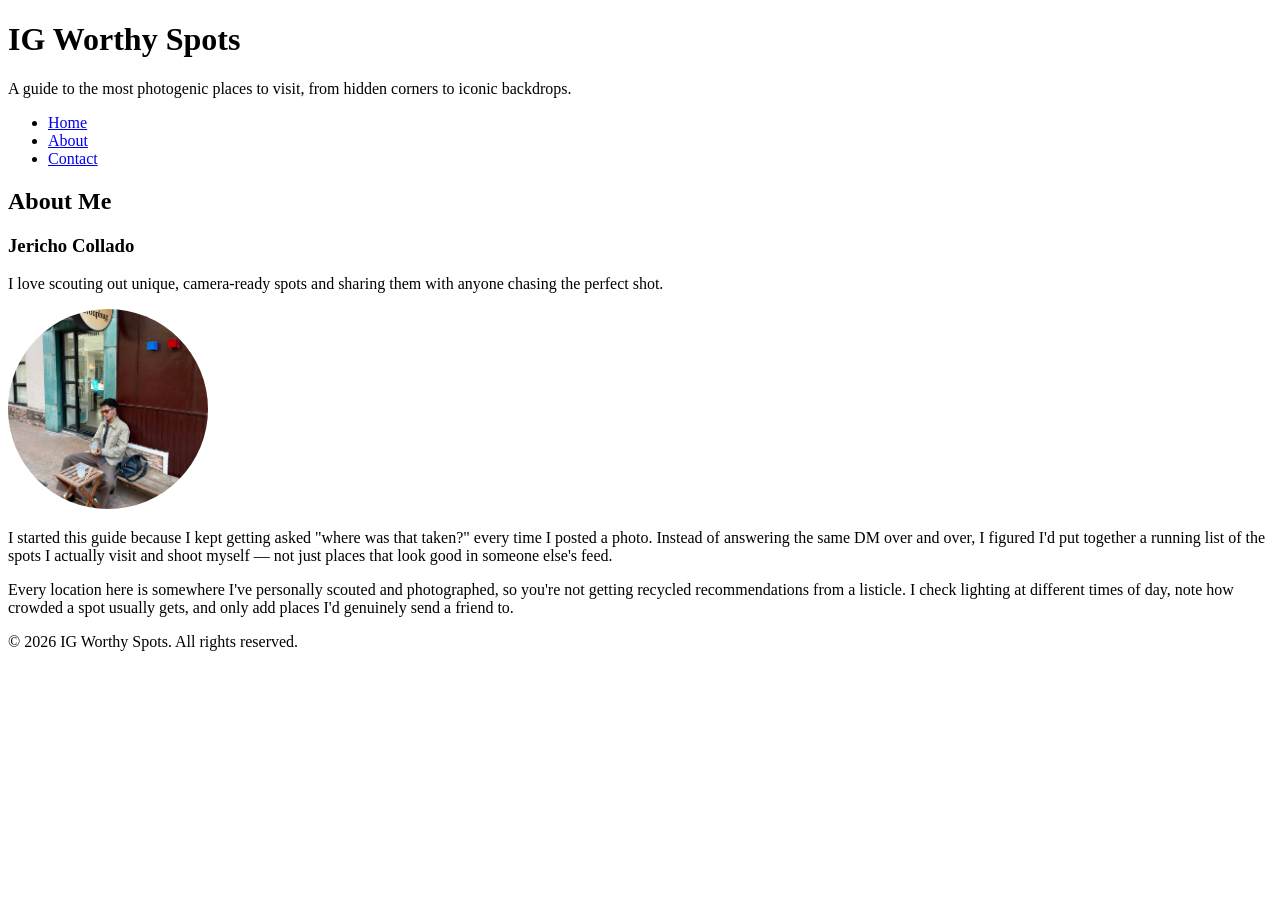
==== about.html @ 11e73d5c "Add About and Contact pages with shared nav" ====
<!DOCTYPE html>
<html lang="en">
<head>
  <meta charset="UTF-8">
  <meta name="viewport" content="width=device-width, initial-scale=1.0">
  <title>About - IG Worthy Spots</title>
</head>
<body>

  <header>
    <h1>IG Worthy Spots</h1>
    <p>A guide to the most photogenic places to visit, from hidden corners to iconic backdrops.</p>

    <nav>
      <ul>
        <li><a href="index.html">Home</a></li>
        <li><a href="about.html">About</a></li>
        <li><a href="contact.html">Contact</a></li>
      </ul>
    </nav>
  </header>

  <main>
    <h2>About Me</h2>

    <section>
      <h3>Jericho Collado</h3>
      <p>I love scouting out unique, camera-ready spots and sharing them with anyone chasing the perfect shot.</p>
      <img src="jay.jpg" alt="Jericho Collado, creator of IG Worthy Spots" style="width: 200px; height: 200px; object-fit: cover; border-radius: 50%;">

      <p>I started this guide because I kept getting asked "where was that taken?" every time I posted a photo. Instead of answering the same DM over and over, I figured I'd put together a running list of the spots I actually visit and shoot myself — not just places that look good in someone else's feed.</p>
      <p>Every location here is somewhere I've personally scouted and photographed, so you're not getting recycled recommendations from a listicle. I check lighting at different times of day, note how crowded a spot usually gets, and only add places I'd genuinely send a friend to.</p>
    </section>
  </main>

  <footer>
    <p>&copy; 2026 IG Worthy Spots. All rights reserved.</p>
  </footer>

</body>
</html>
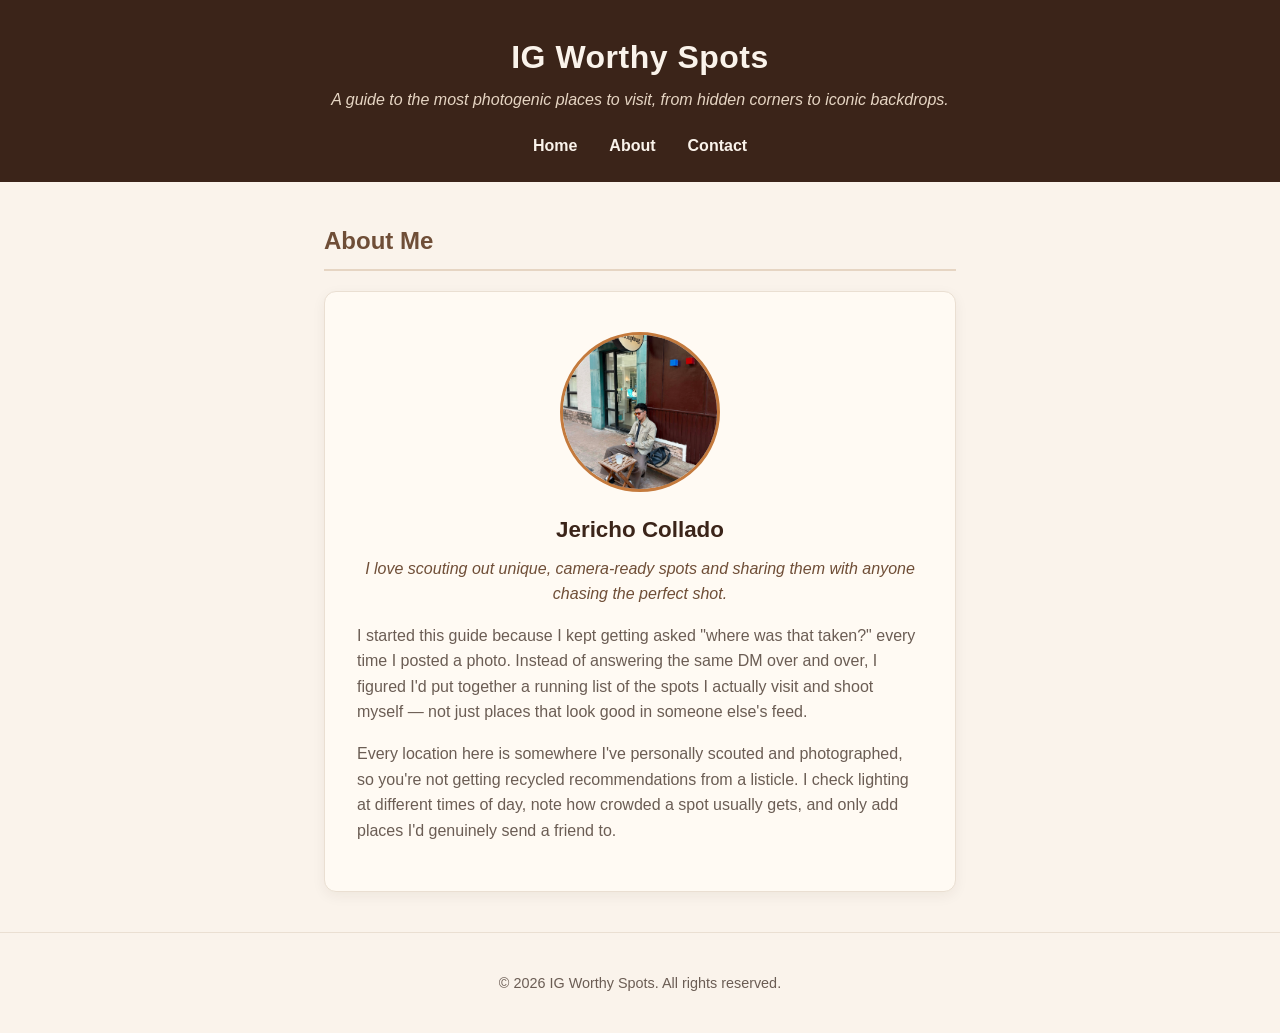
==== commit 41403b20: "Improve about page design and styling" ====
--- a/about.html
+++ b/about.html
@@ -4,6 +4,125 @@
   <meta charset="UTF-8">
   <meta name="viewport" content="width=device-width, initial-scale=1.0">
   <title>About - IG Worthy Spots</title>
+  <style>
+    :root {
+      --coffee-dark: #3b2419;
+      --coffee-medium: #6f4e37;
+      --coffee-light: #a9744f;
+      --cream: #faf3eb;
+      --cream-card: #fffaf3;
+      --accent: #c47a3d;
+      --text-muted: #6b5d54;
+    }
+
+    * {
+      box-sizing: border-box;
+    }
+
+    body {
+      margin: 0;
+      font-family: 'Segoe UI', Tahoma, Geneva, Verdana, sans-serif;
+      background-color: var(--cream);
+      color: var(--coffee-dark);
+      line-height: 1.6;
+    }
+
+    header {
+      background-color: var(--coffee-dark);
+      color: var(--cream);
+      padding: 2rem 1.5rem 1.5rem;
+      text-align: center;
+    }
+
+    header h1 {
+      margin: 0 0 0.25rem;
+      font-size: 2rem;
+      letter-spacing: 0.5px;
+    }
+
+    header p {
+      margin: 0 0 1.25rem;
+      color: #e6d5c3;
+      font-style: italic;
+    }
+
+    nav ul {
+      list-style: none;
+      display: flex;
+      justify-content: center;
+      gap: 2rem;
+      margin: 0;
+      padding: 0;
+    }
+
+    nav a {
+      color: var(--cream);
+      text-decoration: none;
+      font-weight: 600;
+      padding-bottom: 4px;
+      border-bottom: 2px solid transparent;
+      transition: border-color 0.2s ease;
+    }
+
+    nav a:hover,
+    nav a:focus {
+      border-bottom-color: var(--accent);
+    }
+
+    main {
+      max-width: 680px;
+      margin: 2.5rem auto;
+      padding: 0 1.5rem;
+    }
+
+    main h2 {
+      color: var(--coffee-medium);
+      border-bottom: 2px solid #e6d5c3;
+      padding-bottom: 0.5rem;
+    }
+
+    section {
+      background-color: var(--cream-card);
+      border: 1px solid #eadfd2;
+      border-radius: 12px;
+      padding: 2rem;
+      box-shadow: 0 4px 14px rgba(59, 36, 25, 0.06);
+      text-align: center;
+    }
+
+    section img {
+      display: block;
+      margin: 0.5rem auto 1.25rem;
+      border: 3px solid var(--accent);
+    }
+
+    section h3 {
+      margin: 0 0 0.5rem;
+      color: var(--coffee-dark);
+      font-size: 1.4rem;
+    }
+
+    section p {
+      text-align: left;
+      color: var(--text-muted);
+      margin: 0 0 1rem;
+    }
+
+    section p:first-of-type {
+      text-align: center;
+      font-style: italic;
+      color: var(--coffee-medium);
+    }
+
+    footer {
+      text-align: center;
+      padding: 1.5rem;
+      color: var(--text-muted);
+      font-size: 0.9rem;
+      border-top: 1px solid #eadfd2;
+      margin-top: 2rem;
+    }
+  </style>
 </head>
 <body>
 
@@ -24,9 +143,9 @@
     <h2>About Me</h2>
 
     <section>
+      <img src="jay.jpg" alt="Jericho Collado, creator of IG Worthy Spots" style="width: 160px; height: 160px; object-fit: cover; border-radius: 50%;">
       <h3>Jericho Collado</h3>
       <p>I love scouting out unique, camera-ready spots and sharing them with anyone chasing the perfect shot.</p>
-      <img src="jay.jpg" alt="Jericho Collado, creator of IG Worthy Spots" style="width: 200px; height: 200px; object-fit: cover; border-radius: 50%;">
 
       <p>I started this guide because I kept getting asked "where was that taken?" every time I posted a photo. Instead of answering the same DM over and over, I figured I'd put together a running list of the spots I actually visit and shoot myself — not just places that look good in someone else's feed.</p>
       <p>Every location here is somewhere I've personally scouted and photographed, so you're not getting recycled recommendations from a listicle. I check lighting at different times of day, note how crowded a spot usually gets, and only add places I'd genuinely send a friend to.</p>
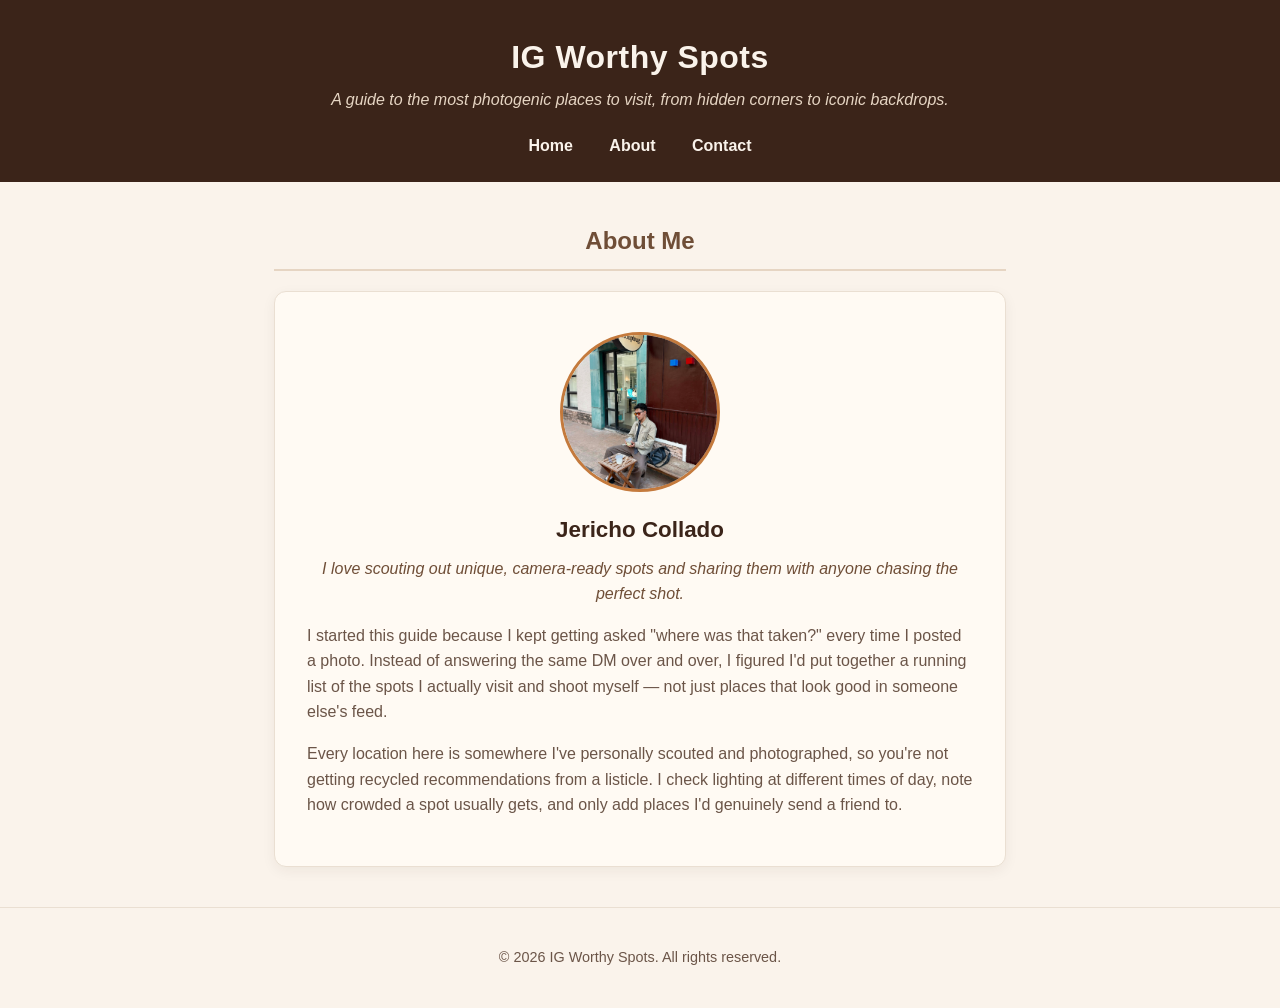
==== commit 4aeccbd2: "Extract styles into shared style.css" ====
--- a/about.html
+++ b/about.html
@@ -4,125 +4,7 @@
   <meta charset="UTF-8">
   <meta name="viewport" content="width=device-width, initial-scale=1.0">
   <title>About - IG Worthy Spots</title>
-  <style>
-    :root {
-      --coffee-dark: #3b2419;
-      --coffee-medium: #6f4e37;
-      --coffee-light: #a9744f;
-      --cream: #faf3eb;
-      --cream-card: #fffaf3;
-      --accent: #c47a3d;
-      --text-muted: #6b5d54;
-    }
-
-    * {
-      box-sizing: border-box;
-    }
-
-    body {
-      margin: 0;
-      font-family: 'Segoe UI', Tahoma, Geneva, Verdana, sans-serif;
-      background-color: var(--cream);
-      color: var(--coffee-dark);
-      line-height: 1.6;
-    }
-
-    header {
-      background-color: var(--coffee-dark);
-      color: var(--cream);
-      padding: 2rem 1.5rem 1.5rem;
-      text-align: center;
-    }
-
-    header h1 {
-      margin: 0 0 0.25rem;
-      font-size: 2rem;
-      letter-spacing: 0.5px;
-    }
-
-    header p {
-      margin: 0 0 1.25rem;
-      color: #e6d5c3;
-      font-style: italic;
-    }
-
-    nav ul {
-      list-style: none;
-      display: flex;
-      justify-content: center;
-      gap: 2rem;
-      margin: 0;
-      padding: 0;
-    }
-
-    nav a {
-      color: var(--cream);
-      text-decoration: none;
-      font-weight: 600;
-      padding-bottom: 4px;
-      border-bottom: 2px solid transparent;
-      transition: border-color 0.2s ease;
-    }
-
-    nav a:hover,
-    nav a:focus {
-      border-bottom-color: var(--accent);
-    }
-
-    main {
-      max-width: 680px;
-      margin: 2.5rem auto;
-      padding: 0 1.5rem;
-    }
-
-    main h2 {
-      color: var(--coffee-medium);
-      border-bottom: 2px solid #e6d5c3;
-      padding-bottom: 0.5rem;
-    }
-
-    section {
-      background-color: var(--cream-card);
-      border: 1px solid #eadfd2;
-      border-radius: 12px;
-      padding: 2rem;
-      box-shadow: 0 4px 14px rgba(59, 36, 25, 0.06);
-      text-align: center;
-    }
-
-    section img {
-      display: block;
-      margin: 0.5rem auto 1.25rem;
-      border: 3px solid var(--accent);
-    }
-
-    section h3 {
-      margin: 0 0 0.5rem;
-      color: var(--coffee-dark);
-      font-size: 1.4rem;
-    }
-
-    section p {
-      text-align: left;
-      color: var(--text-muted);
-      margin: 0 0 1rem;
-    }
-
-    section p:first-of-type {
-      text-align: center;
-      font-style: italic;
-      color: var(--coffee-medium);
-    }
-
-    footer {
-      text-align: center;
-      padding: 1.5rem;
-      color: var(--text-muted);
-      font-size: 0.9rem;
-      border-top: 1px solid #eadfd2;
-      margin-top: 2rem;
-    }
-  </style>
+  <link rel="stylesheet" href="style.css">
 </head>
 <body>
 
--- a/style.css
+++ b/style.css
@@ -0,0 +1,359 @@
+/* =========================================
+   1. VARIABLES
+   ========================================= */
+:root {
+  --brand: #c47a3d;        /* accent - brand color for links, buttons, borders */
+  --ink: #3b2419;           /* dark ink color for headings/text */
+  --muted: #6b5548;         /* muted grey-brown for secondary text (contrast-checked) */
+  --bg-light: #faf3eb;      /* light cream background */
+  --coffee-medium: #6f4e37; /* medium brown for headings/accents */
+  --coffee-light: #a9744f;  /* lighter brown for links */
+  --panel: #fffaf3;         /* card/panel background */
+}
+
+/* =========================================
+   2. BASE STYLES
+   ========================================= */
+* {
+  box-sizing: border-box;
+}
+
+body {
+  margin: 0;
+  font-family: 'Segoe UI', Tahoma, Geneva, Verdana, sans-serif;
+  line-height: 1.6;
+  color: var(--ink);
+  background-color: var(--bg-light);
+}
+
+img {
+  max-width: 100%;
+  display: block;
+}
+
+/* =========================================
+   3. LAYOUT REGIONS
+   ========================================= */
+
+/* --- Header --- */
+header {
+  background-color: var(--ink);
+  color: var(--bg-light);
+  padding: 2rem 1.5rem 1.5rem;
+  text-align: center;
+}
+
+header h1 {
+  margin: 0 0 0.25rem;
+  font-size: 2rem;
+  letter-spacing: 0.5px;
+}
+
+header p {
+  margin: 0 0 1.25rem;
+  color: #e6d5c3;
+  font-style: italic;
+}
+
+/* --- Nav bar --- */
+nav ul {
+  list-style: none;
+  padding: 0;
+  margin: 0;
+  text-align: center;
+}
+
+nav li {
+  display: inline-block;
+  margin: 0 1rem;
+}
+
+nav a {
+  color: var(--bg-light);
+  text-decoration: none;
+  font-weight: 600;
+  padding-bottom: 4px;
+  border-bottom: 2px solid transparent;
+  transition: border-color 0.2s ease;
+}
+
+nav a:hover,
+nav a:focus {
+  border-bottom-color: var(--brand);
+}
+
+/* --- Main --- */
+main {
+  max-width: 780px;
+  margin: 2.5rem auto;
+  padding: 0 1.5rem;
+}
+
+main h1,
+main h2 {
+  text-align: center;
+  color: var(--coffee-medium);
+}
+
+main h2 {
+  border-bottom: 2px solid #e6d5c3;
+  padding-bottom: 0.5rem;
+}
+
+main > p {
+  color: var(--muted);
+}
+
+/* --- Footer --- */
+footer {
+  text-align: center;
+  padding: 1.5rem;
+  color: var(--muted);
+  font-size: 0.9rem;
+  border-top: 1px solid #eadfd2;
+  margin-top: 2rem;
+}
+
+/* =========================================
+   4. COMPONENTS
+   ========================================= */
+
+/* --- Place entry cards (index.html) --- */
+article {
+  background-color: var(--panel);
+  border: 1px solid #eadfd2;
+  border-radius: 12px;
+  padding: 1.5rem;
+  margin-bottom: 1.5rem;
+  box-shadow: 0 4px 14px rgba(59, 36, 25, 0.06);
+  display: flex;
+  gap: 1.25rem;
+  flex-wrap: wrap;
+  align-items: flex-start;
+}
+
+article img {
+  border-radius: 8px;
+  flex-shrink: 0;
+}
+
+.article-content {
+  flex: 1;
+  min-width: 200px;
+}
+
+article h3 {
+  margin: 0 0 0.25rem;
+  color: var(--ink);
+}
+
+.location-tag {
+  display: inline-block;
+  background-color: #f0e2d2;
+  color: var(--coffee-medium);
+  font-size: 0.8rem;
+  font-weight: 600;
+  padding: 0.2rem 0.6rem;
+  border-radius: 999px;
+  margin-bottom: 0.6rem;
+}
+
+article p.description {
+  color: var(--muted);
+  margin: 0 0 0.75rem;
+}
+
+article a.read-more {
+  color: var(--coffee-light);
+  font-weight: 700;
+  text-decoration: none;
+}
+
+article a.read-more:hover {
+  text-decoration: underline;
+}
+
+/* --- About page profile section --- */
+section {
+  background-color: var(--panel);
+  border: 1px solid #eadfd2;
+  border-radius: 12px;
+  padding: 2rem;
+  box-shadow: 0 4px 14px rgba(59, 36, 25, 0.06);
+  text-align: center;
+}
+
+section img {
+  margin: 0.5rem auto 1.25rem;
+  border: 3px solid var(--brand);
+}
+
+section h3 {
+  margin: 0 0 0.5rem;
+  color: var(--ink);
+  font-size: 1.4rem;
+}
+
+section p {
+  text-align: left;
+  color: var(--muted);
+  margin: 0 0 1rem;
+}
+
+section p:first-of-type {
+  text-align: center;
+  font-style: italic;
+  color: var(--coffee-medium);
+}
+
+/* --- Contact list --- */
+ul.contact-list {
+  list-style: none;
+  padding: 0;
+  margin: 1.5rem 0 2.5rem;
+}
+
+ul.contact-list li {
+  background-color: var(--panel);
+  border: 1px solid #eadfd2;
+  border-radius: 8px;
+  padding: 0.9rem 1.1rem;
+  margin-bottom: 0.75rem;
+}
+
+ul.contact-list a {
+  color: var(--coffee-light);
+  font-weight: 600;
+  text-decoration: none;
+}
+
+ul.contact-list a:hover {
+  text-decoration: underline;
+}
+
+/* --- Forms (contact form + suggest-a-place form) --- */
+form {
+  background-color: var(--panel);
+  border: 1px solid #eadfd2;
+  border-radius: 12px;
+  padding: 1.75rem;
+  box-shadow: 0 4px 14px rgba(59, 36, 25, 0.08);
+}
+
+fieldset {
+  border: 1px solid #eadfd2;
+  border-radius: 8px;
+  padding: 1rem 1.25rem 1.25rem;
+  margin: 0 0 1.5rem;
+}
+
+legend {
+  font-weight: 700;
+  font-size: 1rem;
+  color: var(--coffee-medium);
+  padding: 0 0.5rem;
+}
+
+label {
+  display: block;
+  font-weight: 600;
+  margin-top: 1rem;
+  margin-bottom: 0.35rem;
+  color: var(--ink);
+}
+
+fieldset label {
+  display: flex;
+  align-items: center;
+  gap: 0.5rem;
+  font-weight: 500;
+  margin-top: 0.6rem;
+}
+
+input[type="text"],
+input[type="email"],
+select,
+textarea {
+  width: 100%;
+  padding: 0.65rem 0.75rem;
+  border: 1px solid #d9c8b8;
+  border-radius: 6px;
+  font-size: 1rem;
+  font-family: inherit;
+  background-color: #fff;
+  color: var(--ink);
+}
+
+input[type="text"]:focus,
+input[type="email"]:focus,
+select:focus,
+textarea:focus {
+  outline: 3px solid var(--brand);
+  outline-offset: 2px;
+  border-color: var(--brand);
+}
+
+input[type="radio"],
+input[type="checkbox"] {
+  width: 18px;
+  height: 18px;
+  accent-color: var(--coffee-light);
+}
+
+textarea {
+  resize: vertical;
+  min-height: 120px;
+}
+
+button[type="submit"] {
+  margin-top: 0.5rem;
+  background-color: var(--coffee-medium);
+  color: var(--bg-light);
+  border: none;
+  padding: 0.75rem 1.75rem;
+  border-radius: 6px;
+  font-size: 1rem;
+  font-weight: 700;
+  cursor: pointer;
+  transition: background-color 0.2s ease;
+}
+
+button[type="submit"]:hover {
+  background-color: var(--ink);
+}
+
+button[type="submit"]:focus {
+  outline: 3px solid var(--brand);
+  outline-offset: 2px;
+}
+
+/* --- Tables (place detail tables) --- */
+table {
+  width: 100%;
+  border-collapse: collapse;
+  margin-top: 2rem;
+  background-color: var(--panel);
+  border: 1px solid #eadfd2;
+  border-radius: 8px;
+  overflow: hidden;
+}
+
+th, td {
+  text-align: left;
+  padding: 0.85rem 1.1rem;
+}
+
+thead th {
+  background-color: var(--coffee-medium);
+  color: var(--bg-light);
+  font-weight: 700;
+  font-size: 0.9rem;
+  text-transform: uppercase;
+  letter-spacing: 0.5px;
+}
+
+tbody tr:nth-child(even) {
+  background-color: #f5e9db;
+}
+
+tbody
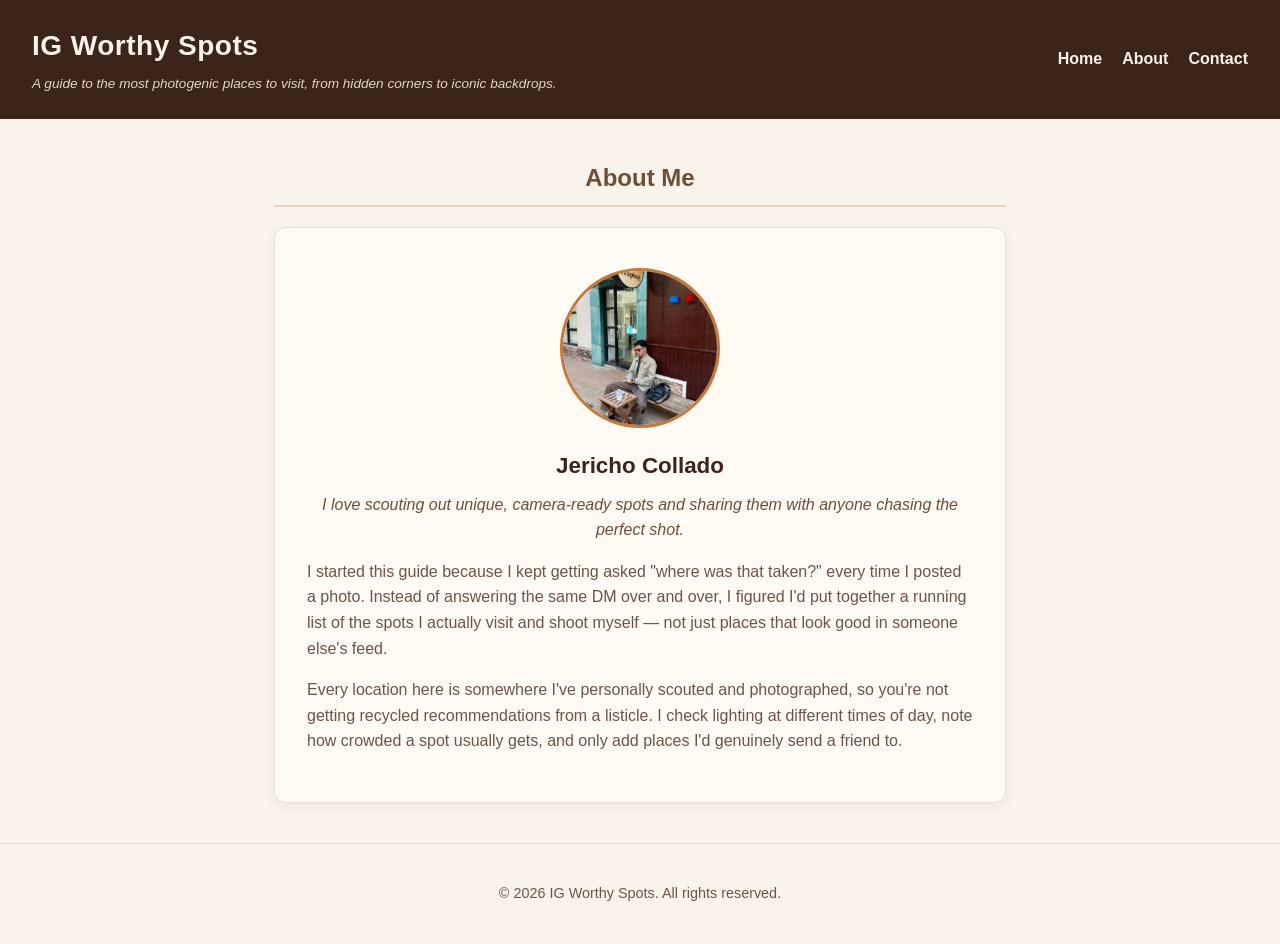
==== commit e5c175ff: "Rebuild header with flexbox and add centered promo banner" ====
--- a/about.html
+++ b/about.html
@@ -8,9 +8,11 @@
 </head>
 <body>
 
-  <header>
-    <h1>IG Worthy Spots</h1>
-    <p>A guide to the most photogenic places to visit, from hidden corners to iconic backdrops.</p>
+  <header class="site-header">
+    <div class="brand">
+      <h1>IG Worthy Spots</h1>
+      <p>A guide to the most photogenic places to visit, from hidden corners to iconic backdrops.</p>
+    </div>
 
     <nav>
       <ul>
--- a/style.css
+++ b/style.css
@@ -35,40 +35,41 @@
    3. LAYOUT REGIONS
    ========================================= */
 
-/* --- Header --- */
-header {
+/* --- Header (flexbox) --- */
+.site-header {
+  display: flex;
+  justify-content: space-between;
+  align-items: center;
+  flex-wrap: wrap;
+  gap: 1rem;
   background-color: var(--ink);
   color: var(--bg-light);
-  padding: 2rem 1.5rem 1.5rem;
-  text-align: center;
-}
-
-header h1 {
-  margin: 0 0 0.25rem;
-  font-size: 2rem;
+  padding: 1.5rem 2rem;
+}
+
+.brand h1 {
+  margin: 0;
+  font-size: 1.75rem;
   letter-spacing: 0.5px;
 }
 
-header p {
-  margin: 0 0 1.25rem;
+.brand p {
+  margin: 0.25rem 0 0;
   color: #e6d5c3;
   font-style: italic;
+  font-size: 0.85rem;
 }
 
 /* --- Nav bar --- */
-nav ul {
+.site-header nav ul {
+  display: flex;
+  gap: 20px;
   list-style: none;
   padding: 0;
   margin: 0;
-  text-align: center;
-}
-
-nav li {
-  display: inline-block;
-  margin: 0 1rem;
-}
-
-nav a {
+}
+
+.site-header nav a {
   color: var(--bg-light);
   text-decoration: none;
   font-weight: 600;
@@ -77,9 +78,22 @@
   transition: border-color 0.2s ease;
 }
 
-nav a:hover,
-nav a:focus {
+.site-header nav a:hover,
+.site-header nav a:focus {
   border-bottom-color: var(--brand);
+}
+
+/* --- Centered promo banner (Lesson 6.4 technique) --- */
+.promo-banner {
+  height: 70px;
+  display: flex;
+  justify-content: center;
+  align-items: center;
+  background-color: var(--brand);
+  color: var(--bg-light);
+  font-weight: 700;
+  text-align: center;
+  letter-spacing: 0.5px;
 }
 
 /* --- Main --- */
@@ -118,12 +132,12 @@
    4. COMPONENTS
    ========================================= */
 
-/* --- Place entry cards (index.html) --- */
-article {
+/* --- Place cards (index.html) --- */
+.place-card {
   background-color: var(--panel);
-  border: 1px solid #eadfd2;
   border-radius: 12px;
-  padding: 1.5rem;
+  border-left: 6px solid var(--brand);
+  padding: 16px;
   margin-bottom: 1.5rem;
   box-shadow: 0 4px 14px rgba(59, 36, 25, 0.06);
   display: flex;
@@ -132,7 +146,7 @@
   align-items: flex-start;
 }
 
-article img {
+.place-card img {
   border-radius: 8px;
   flex-shrink: 0;
 }
@@ -142,9 +156,11 @@
   min-width: 200px;
 }
 
-article h3 {
+.place-card h3 {
   margin: 0 0 0.25rem;
-  color: var(--ink);
+  color: var(--coffee-medium);
+  font-size: 1.4rem;
+  font-weight: 700;
 }
 
 .location-tag {
@@ -158,18 +174,18 @@
   margin-bottom: 0.6rem;
 }
 
-article p.description {
+.place-card p.description {
   color: var(--muted);
   margin: 0 0 0.75rem;
 }
 
-article a.read-more {
+.place-card a.read-more {
   color: var(--coffee-light);
   font-weight: 700;
   text-decoration: none;
 }
 
-article a.read-more:hover {
+.place-card a.read-more:hover {
   text-decoration: underline;
 }
 
@@ -250,7 +266,7 @@
 legend {
   font-weight: 700;
   font-size: 1rem;
-  color: var(--coffee-medium);
+  color: var(--brand);
   padding: 0 0.5rem;
 }
 
@@ -356,4 +372,33 @@
   background-color: #f5e9db;
 }
 
-tbody+tbody td:first-child {
+  font-weight: 600;
+  color: var(--ink);
+}
+
+tbody td {
+  color: var(--muted);
+  border-bottom: 1px solid #eadfd2;
+}
+
+/* --- Place detail page image --- */
+main img.place-photo {
+  margin: 0 auto 1.75rem;
+  border-radius: 10px;
+  box-shadow: 0 4px 14px rgba(59, 36, 25, 0.12);
+}
+
+/* --- Suggest link on detail pages --- */
+.suggest-link {
+  display: block;
+  text-align: center;
+  margin-top: 2rem;
+  font-weight: 700;
+  color: var(--coffee-light);
+  text-decoration: none;
+}
+
+.suggest-link:hover {
+  text-decoration: underline;
+}
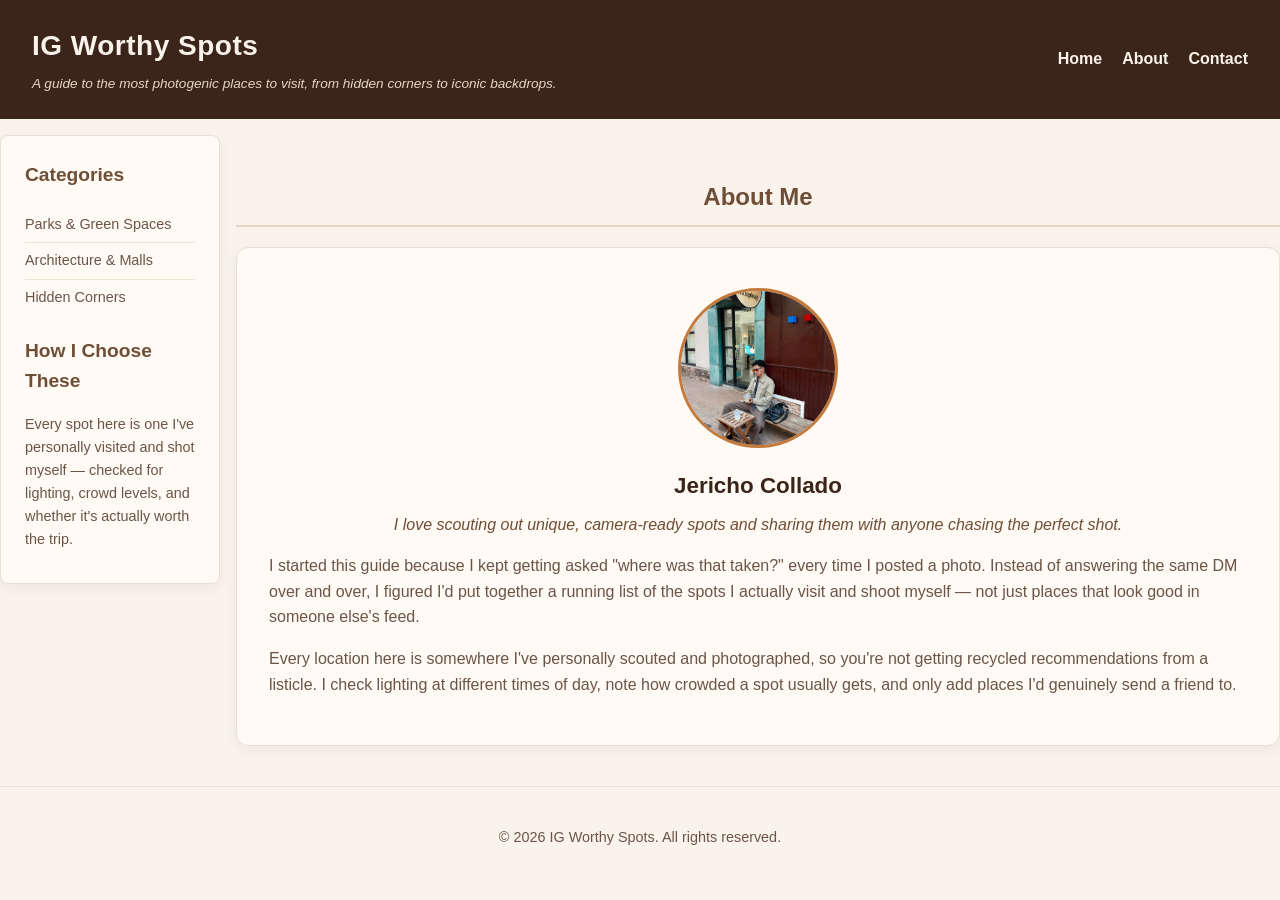
==== commit 82de22ac: "Add page grid layout with sidebar using grid-template-areas" ====
--- a/about.html
+++ b/about.html
@@ -8,37 +8,53 @@
 </head>
 <body>
 
-  <header class="site-header">
-    <div class="brand">
-      <h1>IG Worthy Spots</h1>
-      <p>A guide to the most photogenic places to visit, from hidden corners to iconic backdrops.</p>
-    </div>
+  <div class="page">
 
-    <nav>
+    <header class="site-header">
+      <div class="brand">
+        <h1>IG Worthy Spots</h1>
+        <p>A guide to the most photogenic places to visit, from hidden corners to iconic backdrops.</p>
+      </div>
+
+      <nav>
+        <ul>
+          <li><a href="index.html">Home</a></li>
+          <li><a href="about.html">About</a></li>
+          <li><a href="contact.html">Contact</a></li>
+        </ul>
+      </nav>
+    </header>
+
+    <aside>
+      <h2>Categories</h2>
       <ul>
-        <li><a href="index.html">Home</a></li>
-        <li><a href="about.html">About</a></li>
-        <li><a href="contact.html">Contact</a></li>
+        <li>Parks &amp; Green Spaces</li>
+        <li>Architecture &amp; Malls</li>
+        <li>Hidden Corners</li>
       </ul>
-    </nav>
-  </header>
 
-  <main>
-    <h2>About Me</h2>
+      <h2>How I Choose These</h2>
+      <p>Every spot here is one I've personally visited and shot myself — checked for lighting, crowd levels, and whether it's actually worth the trip.</p>
+    </aside>
 
-    <section>
-      <img src="jay.jpg" alt="Jericho Collado, creator of IG Worthy Spots" style="width: 160px; height: 160px; object-fit: cover; border-radius: 50%;">
-      <h3>Jericho Collado</h3>
-      <p>I love scouting out unique, camera-ready spots and sharing them with anyone chasing the perfect shot.</p>
+    <main>
+      <h2>About Me</h2>
 
-      <p>I started this guide because I kept getting asked "where was that taken?" every time I posted a photo. Instead of answering the same DM over and over, I figured I'd put together a running list of the spots I actually visit and shoot myself — not just places that look good in someone else's feed.</p>
-      <p>Every location here is somewhere I've personally scouted and photographed, so you're not getting recycled recommendations from a listicle. I check lighting at different times of day, note how crowded a spot usually gets, and only add places I'd genuinely send a friend to.</p>
-    </section>
-  </main>
+      <section>
+        <img src="jay.jpg" alt="Jericho Collado, creator of IG Worthy Spots" style="width: 160px; height: 160px; object-fit: cover; border-radius: 50%;">
+        <h3>Jericho Collado</h3>
+        <p>I love scouting out unique, camera-ready spots and sharing them with anyone chasing the perfect shot.</p>
 
-  <footer>
-    <p>&copy; 2026 IG Worthy Spots. All rights reserved.</p>
-  </footer>
+        <p>I started this guide because I kept getting asked "where was that taken?" every time I posted a photo. Instead of answering the same DM over and over, I figured I'd put together a running list of the spots I actually visit and shoot myself — not just places that look good in someone else's feed.</p>
+        <p>Every location here is somewhere I've personally scouted and photographed, so you're not getting recycled recommendations from a listicle. I check lighting at different times of day, note how crowded a spot usually gets, and only add places I'd genuinely send a friend to.</p>
+      </section>
+    </main>
+
+    <footer>
+      <p>&copy; 2026 IG Worthy Spots. All rights reserved.</p>
+    </footer>
+
+  </div>
 
 </body>
 </html>
--- a/style.css
+++ b/style.css
@@ -35,6 +35,22 @@
    3. LAYOUT REGIONS
    ========================================= */
 
+/* --- Page grid skeleton (Lesson 7.4) --- */
+.page {
+  display: grid;
+  grid-template-columns: 220px 1fr;
+  grid-template-areas:
+    "masthead masthead"
+    "side     main"
+    "foot     foot";
+  gap: 16px;
+}
+
+.site-header { grid-area: masthead; }
+aside  { grid-area: side; }
+main   { grid-area: main; }
+footer { grid-area: foot; }
+
 /* --- Header (flexbox) --- */
 .site-header {
   display: flex;
@@ -83,7 +99,7 @@
   border-bottom-color: var(--brand);
 }
 
-/* --- Centered promo banner (Lesson 6.4 technique) --- */
+/* --- Centered promo banner --- */
 .promo-banner {
   height: 70px;
   display: flex;
@@ -98,9 +114,8 @@
 
 /* --- Main --- */
 main {
-  max-width: 780px;
-  margin: 2.5rem auto;
-  padding: 0 1.5rem;
+  max-width: 100%;
+  padding: 1.5rem 0;
 }
 
 main h1,
@@ -125,35 +140,85 @@
   color: var(--muted);
   font-size: 0.9rem;
   border-top: 1px solid #eadfd2;
-  margin-top: 2rem;
+}
+
+/* --- Sidebar --- */
+aside {
+  background-color: var(--panel);
+  border: 1px solid #eadfd2;
+  border-radius: 8px;
+  padding: 1.5rem;
+  box-shadow: 0 4px 14px rgba(59, 36, 25, 0.06);
+  align-self: start;
+}
+
+aside h2 {
+  color: var(--coffee-medium);
+  font-size: 1.2rem;
+  text-align: left;
+  margin-top: 0;
+  border-bottom: none;
+  padding-bottom: 0;
+}
+
+aside ul {
+  list-style: none;
+  padding: 0;
+  margin: 0 0 1.25rem;
+}
+
+aside ul li {
+  padding: 0.4rem 0;
+  border-bottom: 1px solid #f0e2d2;
+  color: var(--muted);
+  font-size: 0.9rem;
+}
+
+aside ul li:last-child {
+  border-bottom: none;
+}
+
+aside p {
+  color: var(--muted);
+  font-size: 0.9rem;
+  margin: 0 0 0.5rem;
+  text-align: left;
 }
 
 /* =========================================
    4. COMPONENTS
    ========================================= */
 
-/* --- Place cards (index.html) --- */
+/* --- Place card grid (index.html) - Flexbox layout --- */
+.place-grid {
+  display: flex;
+  flex-wrap: wrap;
+  gap: 24px;
+}
+
 .place-card {
+  flex: 1 1 240px;
   background-color: var(--panel);
   border-radius: 12px;
   border-left: 6px solid var(--brand);
   padding: 16px;
-  margin-bottom: 1.5rem;
   box-shadow: 0 4px 14px rgba(59, 36, 25, 0.06);
   display: flex;
-  gap: 1.25rem;
-  flex-wrap: wrap;
-  align-items: flex-start;
+  flex-direction: column;
+  gap: 0.75rem;
 }
 
 .place-card img {
+  width: 100%;
+  height: 180px;
+  object-fit: cover;
   border-radius: 8px;
-  flex-shrink: 0;
 }
 
 .article-content {
   flex: 1;
-  min-width: 200px;
+  display: flex;
+  flex-direction: column;
 }
 
 .place-card h3 {
@@ -172,17 +237,20 @@
   padding: 0.2rem 0.6rem;
   border-radius: 999px;
   margin-bottom: 0.6rem;
+  align-self: flex-start;
 }
 
 .place-card p.description {
   color: var(--muted);
   margin: 0 0 0.75rem;
+  flex: 1;
 }
 
 .place-card a.read-more {
   color: var(--coffee-light);
   font-weight: 700;
   text-decoration: none;
+  align-self: flex-start;
 }
 
 .place-card a.read-more:hover {
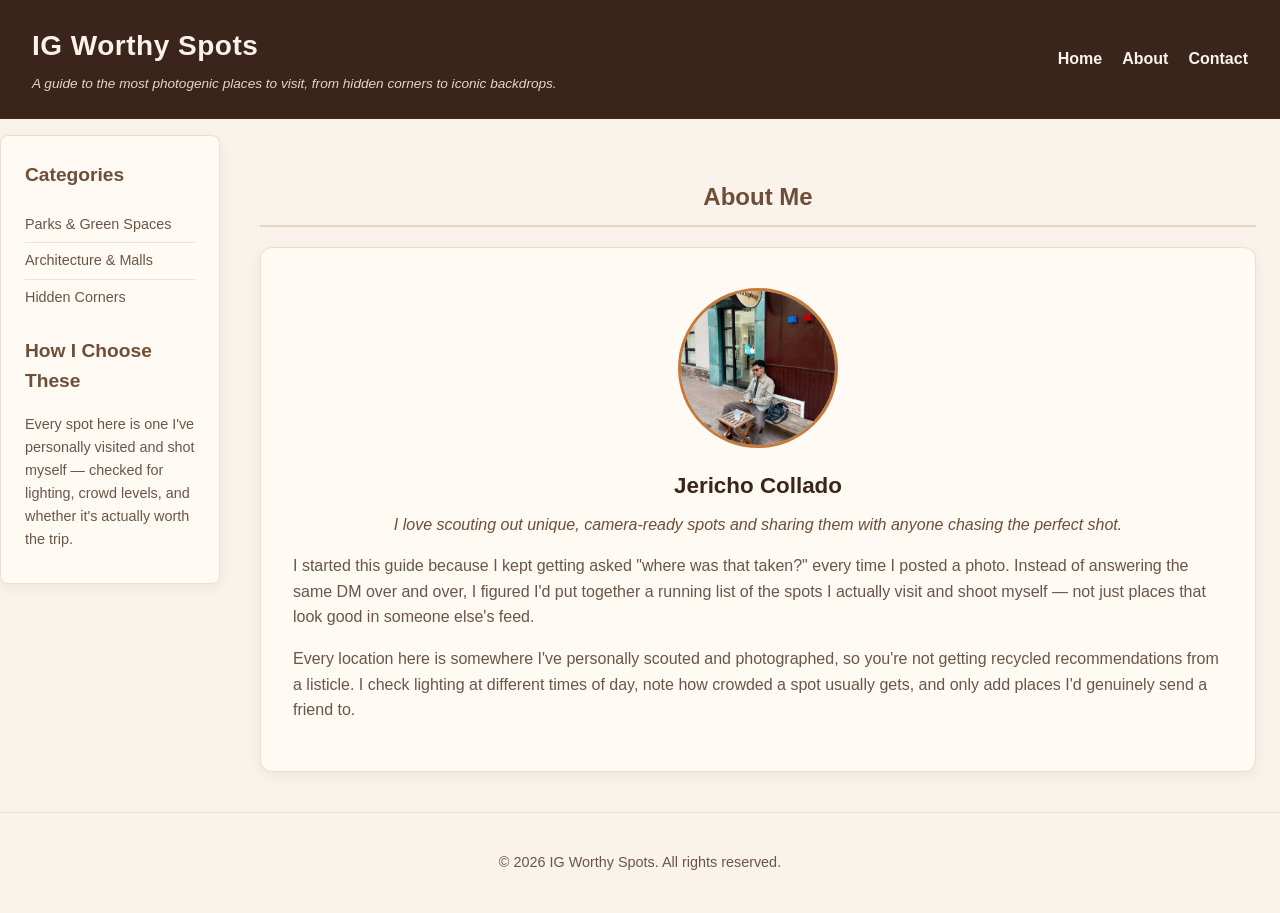
==== commit a84f2d13: "Add script.js with dynamic copyright and computed place count" ====
--- a/about.html
+++ b/about.html
@@ -12,7 +12,7 @@
 
     <header class="site-header">
       <div class="brand">
-        <h1>IG Worthy Spots</h1>
+        <h1 id="guide-name">IG Worthy Spots</h1>
         <p>A guide to the most photogenic places to visit, from hidden corners to iconic backdrops.</p>
       </div>
 
@@ -51,10 +51,10 @@
     </main>
 
     <footer>
-      <p>&copy; 2026 IG Worthy Spots. All rights reserved.</p>
+      <p id="copyright">&copy; 2026 IG Worthy Spots. All rights reserved.</p>
     </footer>
 
   </div>
-
+<script src="script.js"></script>
 </body>
 </html>
--- a/style.css
+++ b/style.css
@@ -24,10 +24,12 @@
   line-height: 1.6;
   color: var(--ink);
   background-color: var(--bg-light);
+  overflow-x: hidden;
 }
 
 img {
   max-width: 100%;
+  height: auto;
   display: block;
 }
 
@@ -35,15 +37,26 @@
    3. LAYOUT REGIONS
    ========================================= */
 
-/* --- Page grid skeleton (Lesson 7.4) --- */
+/* --- Page grid skeleton (mobile-first, Lesson 7.5) --- */
 .page {
   display: grid;
-  grid-template-columns: 220px 1fr;
+  grid-template-columns: 1fr;
   grid-template-areas:
-    "masthead masthead"
-    "side     main"
-    "foot     foot";
+    "masthead"
+    "main"
+    "side"
+    "foot";
   gap: 16px;
+}
+
+@media (min-width: 700px) {
+  .page {
+    grid-template-columns: 220px 1fr;
+    grid-template-areas:
+      "masthead masthead"
+      "side     main"
+      "foot     foot";
+  }
 }
 
 .site-header { grid-area: masthead; }
@@ -79,6 +92,7 @@
 /* --- Nav bar --- */
 .site-header nav ul {
   display: flex;
+  flex-wrap: wrap;
   gap: 20px;
   list-style: none;
   padding: 0;
@@ -110,12 +124,13 @@
   font-weight: 700;
   text-align: center;
   letter-spacing: 0.5px;
+  padding: 0 1rem;
 }
 
 /* --- Main --- */
 main {
   max-width: 100%;
-  padding: 1.5rem 0;
+  padding: 1.5rem;
 }
 
 main h1,
@@ -189,7 +204,7 @@
    4. COMPONENTS
    ========================================= */
 
-/* --- Place card grid (index.html) - Flexbox layout --- */
+/* --- Place card grid (index.html) - Flexbox layout, wraps responsively --- */
 .place-grid {
   display: flex;
   flex-wrap: wrap;
@@ -198,6 +213,7 @@
 
 .place-card {
   flex: 1 1 240px;
+  max-width: 100%;
   background-color: var(--panel);
   border-radius: 12px;
   border-left: 6px solid var(--brand);
@@ -320,7 +336,7 @@
   background-color: var(--panel);
   border: 1px solid #eadfd2;
   border-radius: 12px;
-  padding: 1.75rem;
+  padding: 1.5rem;
   box-shadow: 0 4px 14px rgba(59, 36, 25, 0.08);
 }
 
@@ -412,10 +428,14 @@
 }
 
 /* --- Tables (place detail tables) --- */
+.table-wrapper {
+  overflow-x: auto;
+  margin-top: 2rem;
+}
+
 table {
   width: 100%;
   border-collapse: collapse;
-  margin-top: 2rem;
   background-color: var(--panel);
   border: 1px solid #eadfd2;
   border-radius: 8px;
@@ -450,8 +470,11 @@
   border-bottom: 1px solid #eadfd2;
 }
 
-/* --- Place detail page image --- */
+/* --- Place detail page image (responsive, no fixed pixel width) --- */
 main img.place-photo {
+  width: 100%;
+  max-width: 500px;
+  height: auto;
   margin: 0 auto 1.75rem;
   border-radius: 10px;
   box-shadow: 0 4px 14px rgba(59, 36, 25, 0.12);
